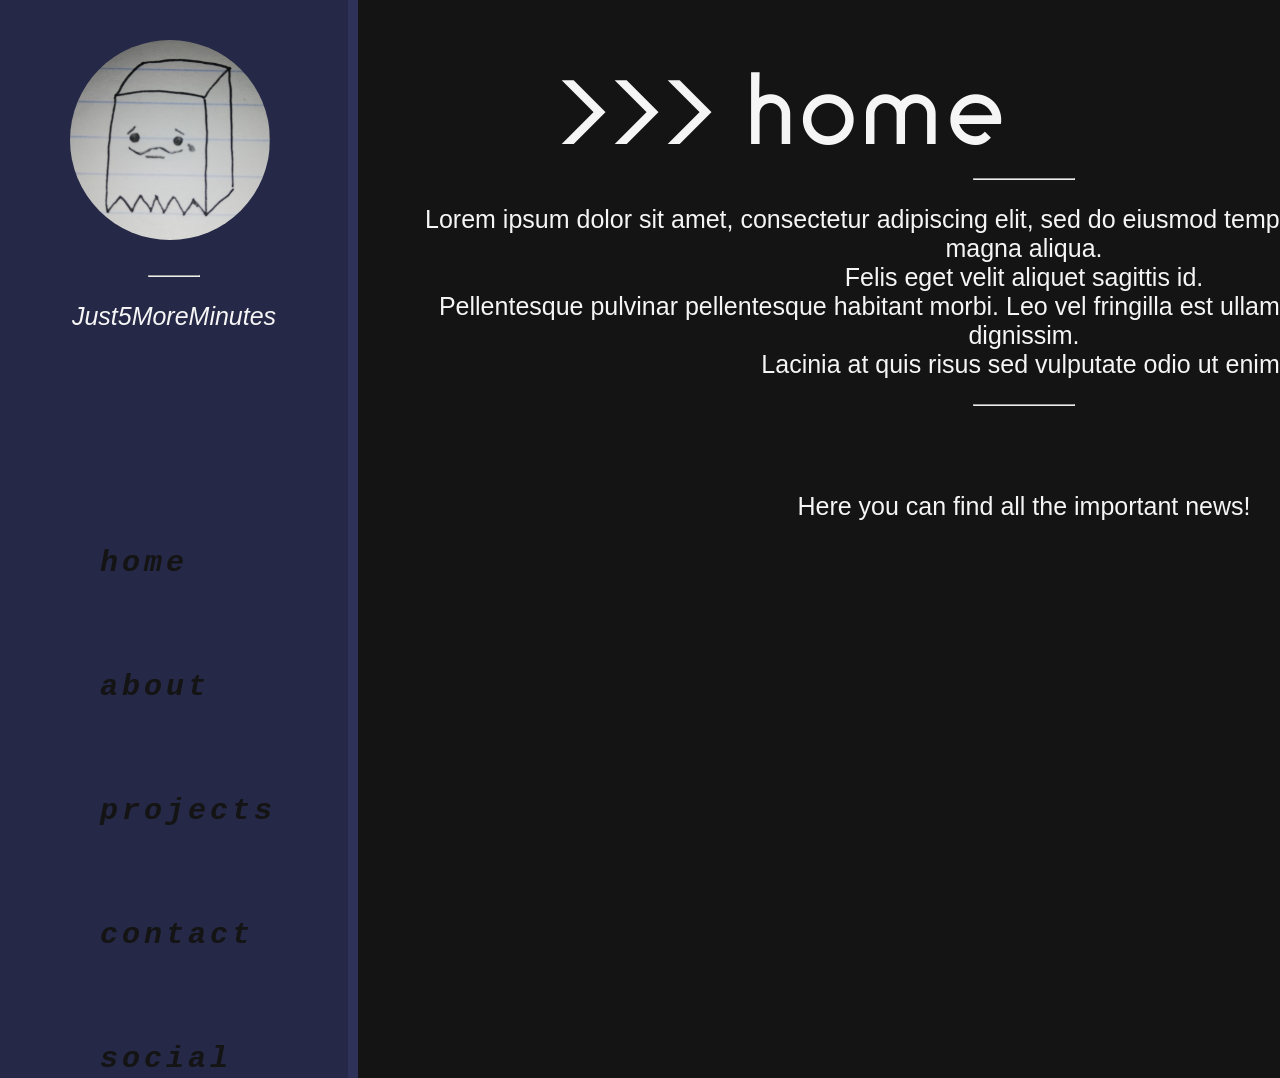
==== website/view/index.html @ 1fe8fd56 "Add files via upload" ====
<!DOCTYPE html>

<html>

    <head>
        <title>HOME | Just5MoreMinutes</title>
        <meta charset="UTF-16">
        <meta name="viewport" content="width=device-width, initial-scale=1">
        <link rel="stylesheet" type="text/css" href="../style/index.css">

        <script src="../js/jquery-3.6.0.min.js"></script>
        <script src="../js/main.js"></script>
    </head>

    <body onload="write_and_fade()">
        <style>
            @keyframes fadein {
                from { opacity: 0; }
                to   { opacity: 1; }
            }
        </style>
        <div class="head">
            <a href="../view/index.html"><p style="text-align:center"><img class="pfp" src="../images/pfp.PNG" alt="pfp" width="200px" height="200px" /></p></a>
            <hr class="hr-mini">
            <p id="my-name"><i>Just5MoreMinutes</i></p>
            <ul class="nav">
                <li><a href="../view/index.html"><span class="hidden">~ </span>home</a></li>
                <li><a href="../view/about.html"><span class="hidden">~ </span>about</a></li>
                <li><a href="../view/projects.html"><span class="hidden">~ </span>projects</a></li>
                <li><a href="../view/contact.html"><span class="hidden">~ </span>contact</a></li>
                <li><a href="../view/socials.html"><span class="hidden">~ </span>social</a></li>
            </ul>
        </div>
        <h1 class="home-header" id="header"></h1>
        <div class="main-content" id="0">
            <hr class="hr-medium" style="color: #2f3258;">
            <p class="info0" id="wait-for-load">Lorem ipsum dolor sit amet, consectetur adipiscing elit, sed do eiusmod tempor incididunt ut labore et dolore magna aliqua.<br>Felis eget velit aliquet sagittis id.<br>Pellentesque pulvinar pellentesque habitant morbi. Leo vel fringilla est ullamcorper eget nulla facilisi etiam dignissim.<br>Lacinia at quis risus sed vulputate odio ut enim.</p>
            <hr class="hr-medium" style="color: #2f3258;"><br><br>
            <h2 class="latest-header" id="output" style="text-align: center;"><span class="hidden" style="color:#2f3258">>&nbsp;</span></h2>
            <p>Here you can find all the important news!</p>
        </div>
        <footer><span id="copy">&copy; Just5MoreMinutes 2022</span></footer>
    </body>

</html>
---- website/style/index.css ----
html, body {
    margin: 0;
    height: 100%;
}
body {
    background-color: rgb(20, 20, 20);
    height: 100%;
}
p {
    color: whitesmoke;
    text-align: center;
    /* font-family: Arial, Helvetica, sans-serif; */
    font-family:'Segoe UI', Tahoma, Geneva, Verdana, sans-serif;
    font-size: 25px;
}
h1, h2, h3 {
    color: whitesmoke;
    font-family: main-font;
    letter-spacing: 9px;
}
h1 {
    font-size: 90px;
}
h2 {
    font-size: 60px;
}
h3 {
    font-size: 30px;
    font-family:'Gill Sans', 'Gill Sans MT', Calibri, 'Trebuchet MS', sans-serif;
    letter-spacing: normal;
    text-align: center;
}
footer {
    bottom: 0;
    display: flex;
    position: absolute;
}
button {
    text-align: center;
    font-size: 25px;
    pointer-events: all;
}
::selection {
    background: #121a3fbd;
}
/* general reusable classes */

.hr-mini {
    max-width: 50px;
    margin-top: 0;margin-bottom: 0;
}
.hr-medium {
    max-width: 100px;
    margin-top: 0;margin-bottom: 0;
}
.vertical-relevant-box {
    /* rotate: 90deg; */
    margin: 15px;
}
.vertical {
    rotate: 90deg;
    color: #2f3258;
    width: 100px;
}

/* side nav */

.head {
    position: fixed;
    top: 0px;
    padding-top: 250px;
    width: 348px;
    height: 100vh;
    background-color:#252846;
    border-right: 10px solid #2f3258;
    border-bottom: 10px solid #2f3258;
    border-bottom-left-radius: 0%;
    border-bottom-right-radius: 5px;
    z-index: 1;
}
.nav {
    list-style: none;
    font-size: 30px;
    font-family: 'Courier New', Courier, monospace;
    text-decoration: none;
    float: left;
    padding-left: 90px;
    font-weight: bold;
    font-style: italic;
    margin-top: 100px;
    justify-content: center;
}
.nav li {
    margin-top: 90px;
}
.nav li a {
    list-style: none;
    text-decoration: none;
    color: rgb(20, 20, 20);
    letter-spacing: 4px;
    padding: 10px;
}
.nav li a:hover { color: rgb(77, 77, 77); }
.nav li:hover { transform: translateX(4px); }
.hidden { display: none; }
.nav li:hover .hidden { display: inline-block; }

.pfp {
    max-width: 200px;max-width: 200px;
    border-radius: 100px;
    margin-left: 70px;
    display: flex; position: absolute;
    top: 40px;
}
#my-name {
    padding: 0;
    /* font-family:'Gill Sans', 'Gill Sans MT', Calibri, 'Trebuchet MS', sans-serif; */
    font-family: 'Trebuchet MS', 'Lucida Sans Unicode', 'Lucida Grande', 'Lucida Sans', Arial, sans-serif;
}
#copy { 
    float: left;
    font-family: 'Courier New', Courier, monospace;
    font-size: 15px;
    margin-left: 50px;
}

/* main content */

.main-content {
    height: fit-content;
    margin: 0;
    padding: 0;
    z-index: 2;
    width: fit-content;
}

/* home */
/* .latest-header::after {
    content: '';
    position: relative;
    bottom: 0;
    left: 0;
    width: 100%;
    height: 0.1em;
    background-color: hotpink;
    opacity: 1;
    transition: opacity 300ms, transform 300ms;
    display: block;
}
.latest-header { overflow: hidden; display: block;}
.latest-header::after { transform: translate3d(-100%, 0, 0); }
.latest-header:hover::after,.latest-header:focus::after { transform: translate3d(0, 0, 0); } */
.latest-header:hover .hidden { display: inline-block; 
pointer-events: all; z-index: 34; }

.cards-wrapper {
    display: grid;
    grid-template-columns: auto auto auto;
    padding-right: 5px;
    border: 2px solid grey;border-radius: 5px;
}
.card {
    max-width: 500px;
}
.take-me-there {
    background: none; border: none;
    color: azure;
    cursor: pointer;
}
.take-me-there:hover span {
    display: none;
}
.take-me-there:hover::before {
    content: "Go!";
}
/* @-syntax */

@font-face {
    font-family: main-font;
    src: url(../fonts/Timeburner-xJB8.ttf);
}
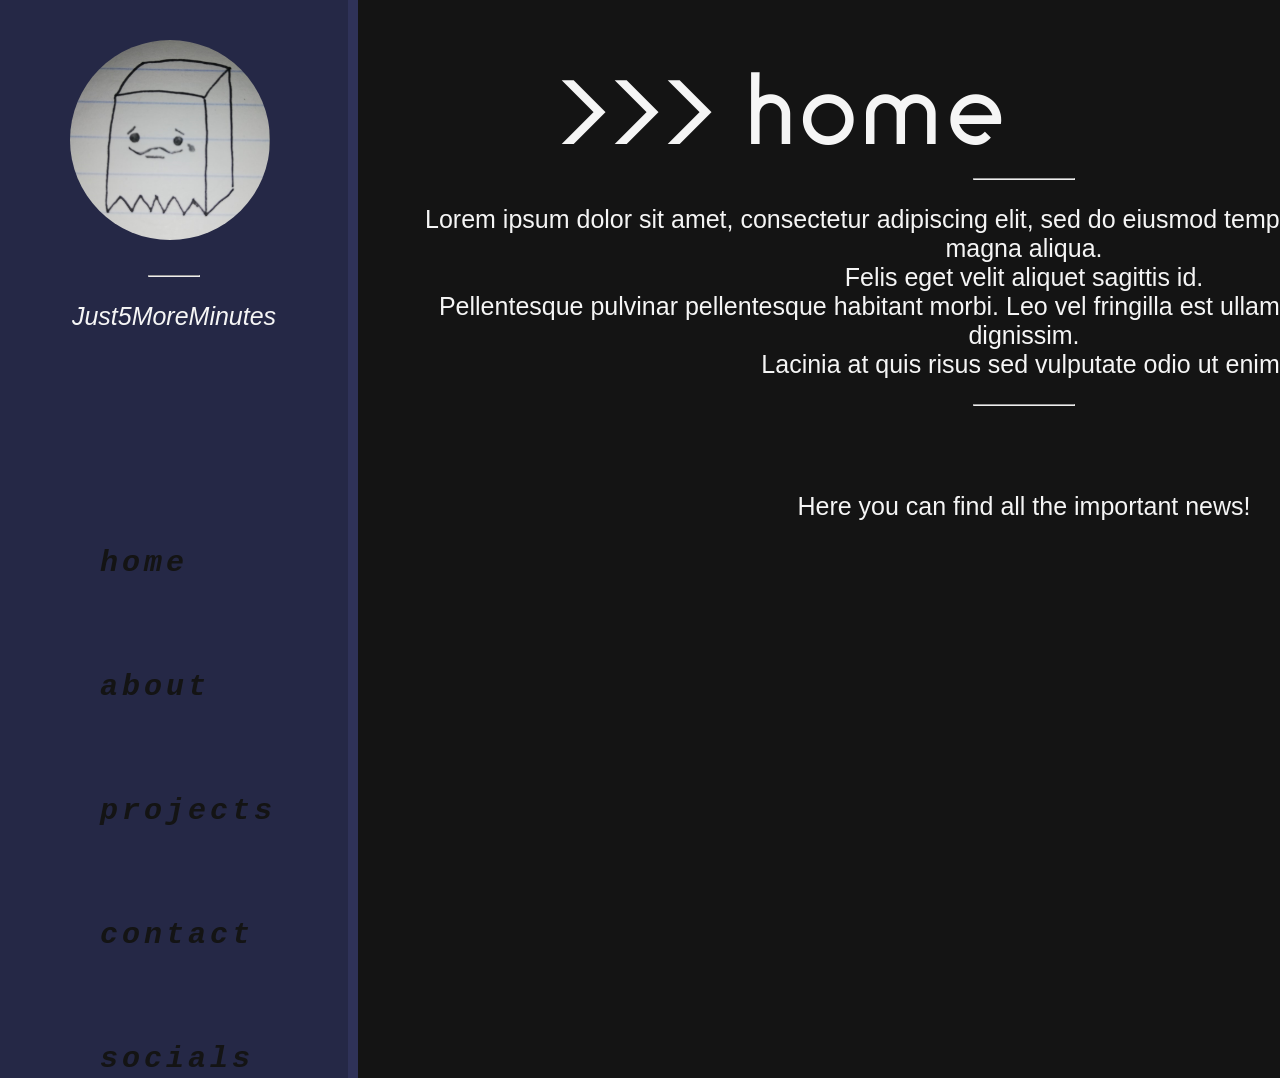
==== commit 42bf4eb3: "initial" ====
--- a/website/view/index.html
+++ b/website/view/index.html
@@ -28,7 +28,7 @@
                 <li><a href="../view/about.html"><span class="hidden">~ </span>about</a></li>
                 <li><a href="../view/projects.html"><span class="hidden">~ </span>projects</a></li>
                 <li><a href="../view/contact.html"><span class="hidden">~ </span>contact</a></li>
-                <li><a href="../view/socials.html"><span class="hidden">~ </span>social</a></li>
+                <li><a href="../view/socials.html"><span class="hidden">~ </span>socials</a></li>
             </ul>
         </div>
         <h1 class="home-header" id="header"></h1>
